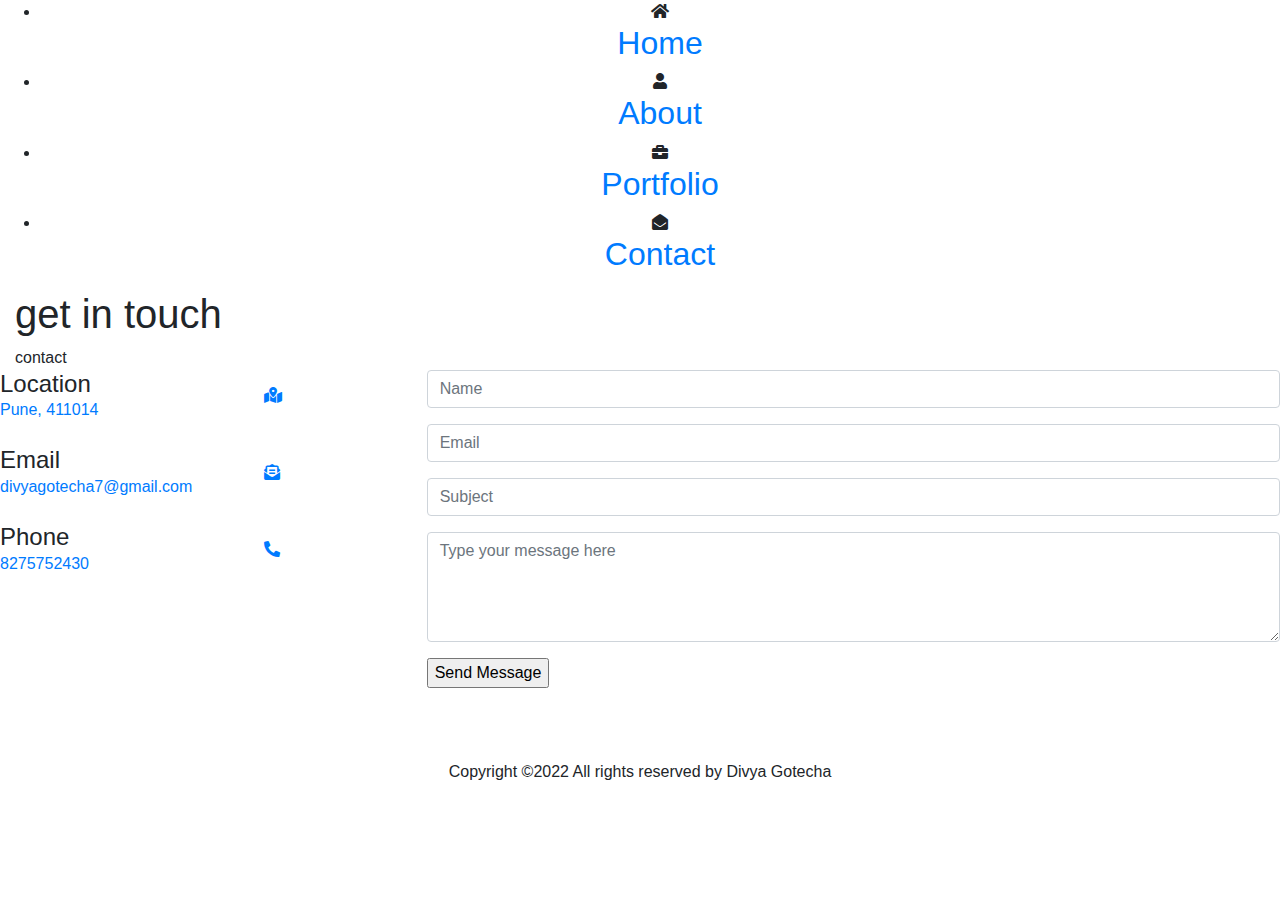
==== contact.html @ d602346c "portfolio" ====
<!DOCTYPE html>
<html>
    <head>
        <title>
            Contact 
        </title>
        <meta charset="UTF-8">
        <meta name="viewport" content="width=device-width">
        <link rel="stylesheet" type="text/css" href="fa/css/all.min.css">
        <link rel="stylesheet" type="text/css" href="https://cdnjs.cloudflare.com/ajax/libs/font-awesome/5.11.2/css/all.min.css">
  	    <link rel="stylesheet" href="css/style.css">
        <link rel="stylesheet" type="text/css" href="https://stackpath.bootstrapcdn.com/bootstrap/4.3.1/css/bootstrap.min.css">
    </head>
    
    <body>

        <header class="header" id="navbar-collapse-toggle">
            <!-- Fixed Navigation Starts -->
            <div class="text-center bg-black">
            <ul class="icon-menu d-block d-lg-block"> 
                <li class="icon-box">
                    <i class="fa fa-home category-icon"></i>
                    <a href="index.html">
                        <h2>Home</h2>
                    </a>
                </li>
                <li class="icon-box">
                    <i class="fa fa-user"></i>
                    <a href="about.html">
                        <h2>About</h2>
                    </a>
                </li>
                <li class="icon-box">
                    <i class="fa fa-briefcase"></i>
                    <a href="portfolio.html">
                        <h2>Portfolio</h2>
                    </a>
                </li>
                <li class="icon-box active active-home">
                    <i class="fa fa-envelope-open"></i>
                    <a href="contact.html">
                        <h2>Contact</h2>
                    </a>
                </li>
            </ul>
            <!-- Fixed Navigation Ends -->
        </div>
            </header>
        
        
        <div class="container-fluid contact-page">
            
            <div class="sectionheading-about">
                <h1 class="heading-about">get in <span class="headingme-about">touch</span></h1>
                <span class="resumeheading-contact">contact</span>
            </div>
            <div class="mx-auto widthsome-about">
                <div class="row ">
                    <div class="col-12 col-md-4">
                        <div class="contactinfo-boxes">
                            <div class="row mb-4 contact-box">
                                <div class="col-5 pl-0 pr-0">
                                    <h4 class="title-box mb-0">Location</h4>
                                    <p class="content-box mb-0"><a class="link-call" href="https://www.google.com/maps/@18.5450483,73.9204796,13.7z">Pune, 411014</a></p>
                                </div>
                                <div class="col-5 my-auto ml-auto">
                                    <a class="link-call" href="https://www.google.com/maps/@18.5450483,73.9204796,13.7z"><i class="fas fa-map-marked-alt contacticon-box"></i></a>
                                </div>
                            </div>
                            <div class="row mb-4 contact-box">
                                <div class="col-5 pl-0 pr-0">
                                    <h4 class="title-box mb-0">Email</h4>
                                    <p class="content-box mb-0"><a class="link-call" href="mailto:divyagotecha7@gmail.com" title="Send Email">divyagotecha7@gmail.com</a></p>
                                </div>
                                <div class="col-5 my-auto ml-auto">
                                    <a class="link-call" href="mailto:divyagotecha7@gmail.com" title="Send Email"><i class="fas fa-envelope-open-text contacticon-box"></i></a>
                                </div>
                            </div>
                            <div class="row contact-box">
                                <div class="col-5 pl-0 pr-0">
                                    <h4 class="title-box mb-0">Phone</h4>
                                    <p class="content-box mb-0"><a class="link-call" href="tel:+91 8275752430" title="Call">8275752430</a></p>  
                                </div>
                                <div class="col-5 my-auto ml-auto">
                                    <a class="link-call" href="tel:+91 8275752430" title="Call"> <i class="fas fa-phone-alt contacticon-box"></i></a>
                                </div>
                            </div>  
                        </div>
                    </div>
                    <div class="col-12 col-md-8 pt-5 pt-md-0 pl-0 pr-0">
                        <div class="contact-form">
                            <form class="mx-auto contactform-box" action="contact.php" method="POST">
                                <div class="form-group formgroup-padding">
                                  <input type="text" class="form-control form-decoration" id="exampleInputEmail1" aria-describedby="Name" placeholder="Name" name="name" required>
                                </div>
                                
                                <div class="form-group formgroup-padding">
                                    <input type="text" class="form-control  form-decoration" id="exampleInputEmail1" aria-describedby="emailHelp" placeholder="Email" name="email" required>
                                </div>
            
                                <div class="form-group formgroup-padding">
                                    <input type="text" class="form-control  form-decoration" id="exampleInputEmail1" aria-describedby="emailHelp" placeholder="Subject" name="sub" required>
                                  </div>
            
                                  <div class="form-group formgroup-padding">
                                    <textarea class="form-control form-decoration" id="exampleFormControlTextarea1" rows="4" placeholder="Type your message here" name="msg" ></textarea>
                                  </div>
                                  <div class="mx-auto pb-5 mb-4 pb-md-0">
                                    <a>
                                        <!-- <button class="btn-about">Send Message</button> -->

                                        <input type="submit" name="submit" class="mx-auto btn-about" value="Send Message"/> 
                                    </a>
                                </div>
                            </form>
                        </div>
                    </div>
                </div>
              
            </div>
            <div class="container-fluid text-center pt-5  footer-section">
                <p class="footer-text">Copyright ©2022 All rights reserved by <span class="footer-textcolor">Divya Gotecha</span></p>
            </div>
        </div>

        
        

    <script src="https://code.jquery.com/jquery-3.4.1.min.js"
    integrity="sha256-CSXorXvZcTkaix6Yvo6HppcZGetbYMGWSFlBw8HfCJo="
    crossorigin="anonymous"></script>
    <script src="https://stackpath.bootstrapcdn.com/bootstrap/4.3.1/js/bootstrap.bundle.min.js"></script>
    </body>
    </html>
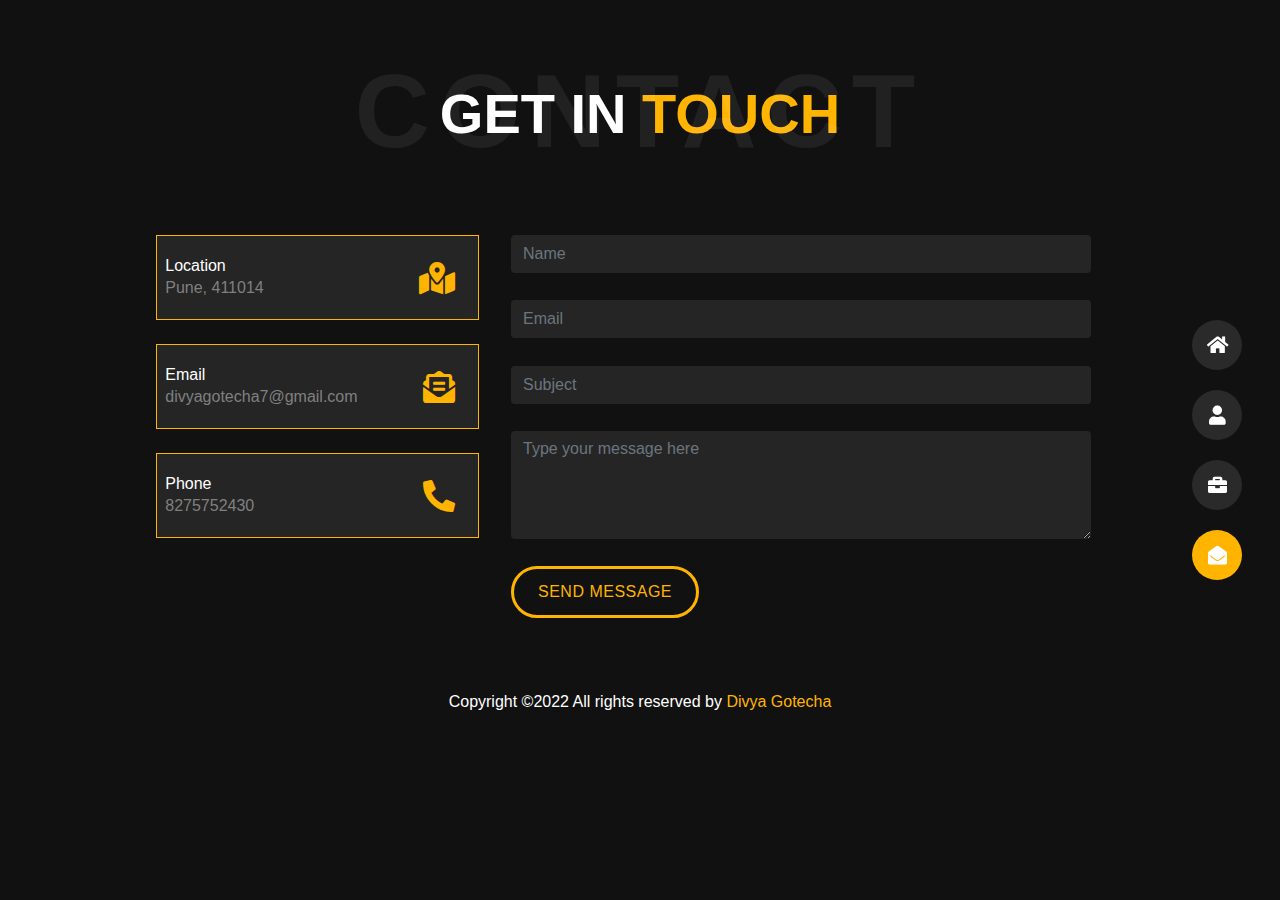
==== commit 72abeea7: "portfolio" ====
--- a/contact.html
+++ b/contact.html
@@ -105,7 +105,7 @@
                                   <div class="form-group formgroup-padding">
                                     <textarea class="form-control form-decoration" id="exampleFormControlTextarea1" rows="4" placeholder="Type your message here" name="msg" ></textarea>
                                   </div>
-                                  <div class="mx-auto pb-5 mb-4 pb-md-0">
+                                  <div class="mx-auto pb-5 mb-md-4 pb-md-0">
                                     <a>
                                         <!-- <button class="btn-about">Send Message</button> -->
 
@@ -118,7 +118,7 @@
                 </div>
               
             </div>
-            <div class="container-fluid text-center pt-5  footer-section">
+            <div class="container-fluid text-center pt-md-5 py-3 py-md-0 footer-section">
                 <p class="footer-text">Copyright ©2022 All rights reserved by <span class="footer-textcolor">Divya Gotecha</span></p>
             </div>
         </div>
--- a/css/style.css
+++ b/css/style.css
@@ -0,0 +1,1182 @@
+.main {
+  height: 100vh;
+  width: 100%;
+  background: #111;
+  display: flex;
+  align-items: center;
+  justify-content: center;
+}
+.for-height {
+  height: 100vh;
+}
+.home #menuToggle {
+  right: 25px;
+  top: 25px;
+  padding: 17px 0 0 13px;
+}
+.home .container-home {
+  display: flex;
+  align-items: center;
+  min-height: 100%;
+}
+.hi {
+  color: #eee;
+  font-size: 1rem;
+  font-weight: 400;
+  line-height: 42px;
+  text-transform: uppercase !important;
+  font-family: "Open Sans", sans-serif;
+}
+.fname {
+  color: #fff;
+  font-weight: 600;
+  font-size: 2rem;
+  line-height: 35px;
+  font-family: "Poppins", sans-serif;
+}
+.name {
+  font-weight: 700;
+  color: #ffb400;
+}
+.home-text {
+  font-size: 1rem;
+  line-height: 30px;
+  color: white;
+  font-family: "Open Sans", sans-serif;
+}
+.btn-about {
+  text-transform: uppercase;
+  font-size: 1rem;
+  font-weight: 530;
+  font-family: "Poppins", sans-serif;
+  letter-spacing: 0.5px;
+  padding: 0.5rem 1.2rem;
+  background-color: transparent;
+  border: 3px solid #ffb400;
+  border-radius: 50px;
+  -webkit-transition: all 0.15s ease-in-out;
+  transition: all 0.15s ease-in-out;
+  color: #ffb400;
+}
+.btn-about:focus {
+  outline: none !important;
+}
+.btn-about:hover {
+  box-shadow: 0 0 10px 0 #ffb400 inset, 0 0 15px 2px #ffb400;
+  border: 3px solid #ffb400;
+  outline: none !important;
+}
+.header {
+  position: sticky;
+  bottom: 0;
+  top: 0;
+  right: 0;
+  left: 0;
+  z-index: 2;
+  opacity: 1;
+  transition: opacity 0.3s;
+  -webkit-transition: opacity 0.3s;
+}
+.header ul.icon-menu {
+  margin: 0;
+  padding: 0;
+  opacity: 1;
+  transition: all 0.6s;
+  font-family: "Poppins", sans-serif;
+  font-size: 15px;
+  color: #fff;
+  list-style: none;
+  background-color: #111;
+}
+.header .icon-box a {
+  display: block;
+  padding: 0;
+  width: 30px;
+  height: 30px;
+}
+.header ul.icon-menu li.icon-box {
+  width: 30px;
+  height: 30px;
+  list-style: none;
+  position: relative;
+  display: flex;
+  align-items: center;
+  transition: 0.3s;
+  margin: 20px 0;
+  border-radius: 50%;
+  background: #2b2a2a;
+}
+.header ul.icon-menu li.icon-box i {
+  font-size: 19px;
+  transition: 0.3s;
+}
+.header .icon-box i.fa {
+  position: absolute;
+  pointer-events: none;
+}
+.header .icon-menu i {
+  left: 0;
+  right: 0;
+  margin: 0 auto;
+  display: block;
+  text-align: center;
+  font-size: 35px;
+  top: 15px;
+}
+.header .icon-box a {
+  display: block;
+  padding: 0;
+  width: 50px;
+  height: 50px;
+}
+.header ul.icon-menu li.icon-box {
+  width: 50px;
+  height: 50px;
+  list-style: none;
+  position: relative;
+  display: inline-flex;
+  align-items: center;
+  justify-content: center;
+  transition: 0.3s;
+  margin: 20px 8px;
+  border-radius: 50%;
+  background: #2b2a2a;
+}
+.header ul.icon-menu li.icon-box i {
+  font-size: 15px;
+  transition: 0.3s;
+}
+.header .icon-box i.fa {
+  position: absolute;
+  pointer-events: none;
+}
+.header .icon-menu i {
+  left: 0;
+  right: 0;
+  margin: 0 auto;
+  display: block;
+  text-align: center;
+  font-size: 35px;
+  top: 15px;
+}
+.header .icon-box a {
+  display: block;
+  padding: 0;
+  width: 50px;
+  height: 50px;
+}
+.icon:hover {
+  background: #ffb400;
+}
+a {
+  color: #fff;
+  text-decoration: none;
+}
+
+.me {
+  width: 400px;
+  margin: 90px auto;
+}
+
+.social ul li:hover a {
+  color: #000;
+}
+.social ul li i {
+  margin-left: 10px;
+  color: #000;
+  background: #fff;
+  padding: 10px;
+  -webkit-border-radius: 50%;
+  -moz-border-radius: 50%;
+  border-radius: 50%;
+  width: 20px;
+  height: 20px;
+  font-size: 20px;
+  background: #ffffff;
+  -webkit-transform: rotate(0deg);
+  -moz-transform: rotate(0deg);
+  -ms-transform: rotate(0deg);
+  -o-transform: rotate(0deg);
+  transform: rotate(0deg);
+}
+.header .icon-box h2 {
+  display: none;
+}
+.header .icon-box a:hover h2 {
+  display: none;
+}
+.header ul.icon-menu li.icon-box i {
+  font-size: 19px;
+  transition: 0.3s;
+}
+.header ul.icon-menu li.icon-box:hover {
+  background: #ffb400;
+  transition: 0.3s;
+}
+.active-home {
+  background: #ffb400 !important;
+}
+.header-index {
+  position: fixed;
+  bottom: 0;
+  top: 0;
+  right: 0;
+  left: 0;
+  opacity: 1;
+  transition: opacity 0.3s;
+  -webkit-transition: opacity 0.3s;
+}
+.header-index ul.icon-menu {
+  margin: 0;
+  padding: 0;
+  opacity: 1;
+  transition: all 0.6s;
+  font-family: "Poppins", sans-serif;
+  font-size: 15px;
+  color: #fff;
+  list-style: none;
+  background-color: #111;
+}
+.header-index .icon-box a {
+  display: block;
+  padding: 0;
+  width: 30px;
+  height: 30px;
+}
+.header-index ul.icon-menu li.icon-box {
+  width: 30px;
+  height: 30px;
+  list-style: none;
+  position: relative;
+  display: flex;
+  align-items: center;
+  transition: 0.3s;
+  margin: 20px 0;
+  border-radius: 50%;
+  background: #2b2a2a;
+}
+.header-index ul.icon-menu li.icon-box i {
+  font-size: 19px;
+  transition: 0.3s;
+}
+.header-index .icon-menu i {
+  left: 0;
+  right: 0;
+  margin: 0 auto;
+  display: block;
+  text-align: center;
+  font-size: 35px;
+  top: 15px;
+}
+.header-index .icon-box a {
+  display: block;
+  padding: 0;
+  width: 50px;
+  height: 50px;
+}
+.header-index ul.icon-menu li.icon-box {
+  width: 50px;
+  height: 50px;
+  list-style: none;
+  position: relative;
+  display: inline-flex;
+  align-items: center;
+  justify-content: center;
+  transition: 0.3s;
+  margin: 20px 8px;
+  border-radius: 50%;
+  background: #2b2a2a;
+}
+.header-index ul.icon-menu li.icon-box i {
+  font-size: 15px;
+  transition: 0.3s;
+}
+.header-index .icon-box i.fa {
+  position: absolute;
+  pointer-events: none;
+}
+.header-index .icon-menu i {
+  left: 0;
+  right: 0;
+  margin: 0 auto;
+  display: block;
+  text-align: center;
+  font-size: 35px;
+  top: 15px;
+}
+.header-index .icon-box a {
+  display: block;
+  padding: 0;
+  width: 50px;
+  height: 50px;
+}
+.header-index .icon-box h2 {
+  display: none;
+}
+.header-index .icon-box a:hover h2 {
+  display: none;
+}
+.header-index ul.icon-menu li.icon-box i {
+  font-size: 19px;
+  transition: 0.3s;
+}
+.header-index ul.icon-menu li.icon-box:hover {
+  background: #ffb400;
+  transition: 0.3s;
+}
+
+/* about page css */
+.aboutpage {
+  background: #111;
+  width: 100%;
+  height: 100%;
+}
+.widthsome-about {
+  width: 90%;
+}
+.sectionheading-about {
+  position: relative;
+  padding-top: 2.5rem;
+  padding-bottom: 2.5rem;
+}
+.heading-about {
+  font-size: 2rem;
+  font-weight: 900;
+  color: #fff;
+  font-family: "Poppins", sans-serif;
+  text-transform: uppercase;
+  text-align: center;
+}
+.headingme-about {
+  color: #ffb400;
+}
+.resumeheading-about {
+  font-family: "Poppins", sans-serif;
+  left: 0;
+  position: absolute;
+  right: 0;
+  top: 47%;
+  letter-spacing: 10px;
+  line-height: 0.7;
+  text-transform: uppercase;
+  font-size: 3.2rem;
+  transform: translateY(-50%);
+  color: rgba(255, 255, 255, 0.07);
+  text-align: center !important;
+  font-weight: 800;
+}
+.mypic-window {
+  display: none;
+}
+.mypic-mobile {
+  display: block;
+}
+.myimg-m {
+  width: 230px;
+  height: 230px;
+  border: 4px solid #252525;
+  border-radius: 50%;
+}
+.personal-info {
+  color: #fff;
+  font-family: "Poppins", sans-serif;
+  text-transform: uppercase;
+  font-size: 1.2rem;
+  font-weight: bold;
+}
+.personal-infodetail {
+  font-family: "Open Sans", sans-serif;
+  color: white;
+  font-size: 1rem;
+}
+.btn-about {
+  text-transform: uppercase;
+  font-size: 1rem;
+  font-weight: 530;
+  font-family: "Poppins", sans-serif;
+  letter-spacing: 0.5px;
+  padding: 0.5rem 1.3rem;
+  border-radius: 25px;
+  background-color: transparent;
+  border: 3px solid #ffb400;
+  border-radius: 50px;
+  -webkit-transition: all 0.15s ease-in-out;
+  transition: all 0.15s ease-in-out;
+  color: #ffb400;
+}
+.btn-about:focus {
+  outline: none !important;
+}
+.btn-about:hover {
+  box-shadow: 0 0 10px 0 #ffb400 inset, 0 0 15px 2px #ffb400;
+  border: 3px solid #ffb400;
+  outline: none !important;
+}
+.seprator {
+  border-top: 1px solid #252525;
+  max-width: 40%;
+  margin: 4rem 0rem;
+}
+.my-skills {
+  color: #fff;
+  font-family: "Poppins", sans-serif;
+  text-transform: uppercase;
+  font-size: 1.7rem;
+  font-weight: bold;
+}
+.skillbar-program {
+  color: #fff;
+  font-family: "Open Sans", sans-serif;
+  text-transform: uppercase;
+}
+.ProgWidth {
+  padding: 0px 20px;
+}
+.skillDiv {
+  height: 6px;
+  width: 100%;
+  background-color: gray;
+}
+.skillBar {
+  display: block;
+  height: 6px;
+  background-color: #ffb400;
+}
+.icon-graduation {
+  padding: 0.8rem 0.7rem;
+  border-radius: 50%;
+  background: #ffb400;
+  color: white;
+  text-align: center;
+}
+.education-leftborder {
+  border-left: solid 1px #333;
+  height: 23vh;
+  position: relative;
+}
+.educationicon-posn {
+  position: relative;
+}
+.educationicon-posn2 {
+  position: absolute;
+  left: -21px;
+  top: -2px;
+}
+.education-date {
+  color: #fff;
+  padding: 1px 10px;
+  background-color: #252525;
+  opacity: 0.8;
+  border-radius: 20px;
+}
+.education-hedaing {
+  color: #fff;
+  font-family: "Poppins", sans-serif;
+  text-transform: uppercase;
+  font-size: 1rem;
+}
+.education-center {
+  color: #fff;
+  font-family: "Poppins", sans-serif;
+  text-transform: capitalize;
+  font-size: 0.9rem;
+}
+.skill-logo {
+  width: 30%;
+}
+.html-logo {
+  color: #ffb400;
+  font-size: 5rem;
+}
+.html-logo:hover {
+  color: #ff5733;
+}
+.css-logo {
+  font-size: 5rem;
+  color: #ffb400;
+}
+.css-logo:hover {
+  color: #264de4;
+}
+.bs-logo {
+  font-size: 5rem;
+  color: #ffb400;
+}
+.bs-logo:hover {
+  color: #563d7c;
+}
+.js-logo {
+  font-size: 5rem;
+  color: #ffb400;
+}
+.js-logo:hover {
+  color: #f0db4f;
+}
+.responsive-logo {
+  font-size: 5rem !important;
+  color: #ffb400;
+}
+.responsive-logo:hover {
+  color: grey;
+}
+.react-logo {
+  font-size: 5rem;
+  color: #ffb400;
+}
+.react-logo:hover {
+  color: #61dbfb;
+}
+.php-logo {
+  font-size: 5rem;
+  color: #ffb400;
+}
+.php-logo:hover {
+  color: #474a8a;
+}
+.databse-logo {
+  font-size: 5rem;
+  color: #ffb400;
+}
+.databse-logo:hover {
+  color: #00758f;
+}
+.github-logo {
+  font-size: 5rem;
+  color: #ffb400;
+}
+.github-logo:hover {
+  color: #6e5494;
+}
+.jq {
+  width: 5rem;
+  height: 5rem;
+}
+.footer-section {
+  background: #111;
+  color: white;
+  font-family: "Open Sans", sans-serif;
+}
+.footer-textcolor {
+  color: #ffb400;
+}
+
+/* work code */
+.portfoliopage {
+  background: #111;
+  width: 100%;
+  height: 100%;
+}
+.card-port {
+}
+.Portfolio-img {
+  height: 28vh;
+}
+.modal-img {
+  height: 30vh;
+}
+.modal-backg {
+  background-color: #252525 !important;
+  border: none !important;
+  border-radius: 0.3rem;
+  padding: 0px;
+  outline: none !important;
+  width: 100% !important;
+}
+.modal-head {
+  border-bottom: none !important;
+  padding: 0rem !important;
+}
+.modal-last {
+  padding: 0rem !important;
+  border-top: none !important;
+  border-bottom-right-radius: none !important;
+  border-bottom-left-radius: none !important;
+}
+.modal-fade {
+  background-color: rgba(0, 0, 0, 0.7) !important;
+}
+.modal-projheading {
+  color: #ffb400;
+  text-transform: uppercase;
+  font-size: 1.5rem;
+  font-weight: 700;
+}
+.modalproj-lang {
+  float: right;
+}
+.modalproj-text {
+  font-family: "Open Sans", sans-serif;
+}
+.modalclose-btn {
+  position: fixed !important;
+  top: 92%;
+  right: 45%;
+}
+.modalclose-btn:focus {
+  outline: none !important;
+  outline: none !important;
+}
+.modal-closeicon {
+  font-size: 2.5rem;
+  color: white !important;
+}
+.modalproj-name {
+  color: #ffb400;
+}
+
+.carousel-indicators li {
+  display: none !important;
+}
+.carousel-indicators {
+  display: none !important;
+}
+.portprevious-btn {
+  position: fixed !important;
+  left: 5% !important;
+  width: 3% !important;
+  top: 95% !important;
+  height: 0%;
+}
+.portnext-btn {
+  position: fixed !important;
+  right: 5% !important;
+  width: 3% !important;
+  top: 95% !important;
+  height: 0%;
+}
+.carouselleft-icon {
+  font-size: 2.5rem;
+}
+.carouselright-icon {
+  font-size: 2.5rem;
+}
+.portprevious-btn:focus-visible {
+  outline: none !important;
+}
+.clickfn {
+  text-decoration: none !important;
+}
+.image-box {
+  position: relative;
+}
+.image-box::after,
+.image-box::before {
+  content: "";
+  position: absolute;
+  opacity: 1;
+  transition: all 0.4s ease-out;
+  top: 1rem;
+  bottom: 1rem;
+  left: 1rem;
+  right: 1rem;
+  cursor: pointer;
+}
+.image-box::before {
+  border-top: 2px solid #ffb400;
+  border-bottom: 2px solid #ffb400;
+  transform: scale(0, 1);
+}
+.image-box::after {
+  border-left: 2px solid #ffb400;
+  border-right: 2px solid #ffb400;
+  transform: scale(1, 0);
+}
+.image-box:hover::before {
+  background: rgba(0, 0, 0, 1);
+  transform: scale(1.05, 1);
+}
+.image-box:hover::after {
+  transform: scale(1, 1.05);
+}
+.image-box .content-img {
+  position: absolute;
+  top: 0;
+  bottom: 0;
+  left: 0;
+  right: 0;
+  display: flex;
+  flex-direction: column;
+  align-items: center;
+  justify-content: center;
+  text-align: center;
+  padding: 15px;
+  color: #ffffff;
+  opacity: 0;
+  cursor: pointer;
+}
+.image-box:hover .content-img {
+  opacity: 1;
+}
+.image-box:hover img {
+  opacity: 0.4;
+}
+.imagehover-text {
+  font-family: "Poppins", sans-serif;
+}
+
+.box-skill {
+  position: relative;
+  height: 350px;
+  width: 250px;
+  background-color: #222;
+  border-radius: 5px;
+}
+.box-skill .shadow {
+  position: absolute;
+  height: 100%;
+  width: 50%;
+  background-color: rgba(0, 0, 0, 0.3);
+}
+.box-skill svg {
+  position: absolute;
+  height: 160px;
+  width: 160px;
+  left: 50%;
+  top: 50%;
+  transform: translate(-50%, -50%) rotate(-90deg);
+}
+.box-skill svg circle {
+  fill: transparent;
+  stroke: #ffb400;
+  stroke-width: 10;
+  stroke-dasharray: 500;
+  stroke-dashoffset: 500;
+  stroke-linecap: round;
+  animation: stroke 13.5s steps(500) forwards;
+}
+.box-skill .counter {
+  position: absolute;
+  top: 50%;
+  left: 50%;
+  transform: translate(-50%, -50%);
+  width: 100%;
+  height: 50px;
+  color: #fff;
+}
+.box-skill .counter span {
+  font-size: 28px;
+  line-height: 50px;
+  font-weight: bold;
+  text-align: center;
+}
+
+/* contact page */
+
+.contact-page {
+  background: #111;
+  width: 100%;
+  height: 100%;
+}
+.contactform-box {
+  width: 100%;
+}
+.resumeheading-contact {
+  font-family: "Poppins", sans-serif;
+  left: 0;
+  position: absolute;
+  right: 0;
+  top: 47%;
+  letter-spacing: 10px;
+  line-height: 0.7;
+  text-transform: uppercase;
+  font-size: 2.7rem;
+  transform: translateY(-50%);
+  color: rgba(255, 255, 255, 0.07);
+  text-align: center !important;
+  font-weight: 800;
+}
+.form-decoration {
+  background: #252525 !important;
+  outline: none !important;
+  border: none !important;
+}
+.form-decoration:focus {
+  color: #fff !important;
+  outline: 0;
+  box-shadow: 0 0 0 0.1rem rgb(255 180 0 / 100%) !important;
+}
+.contacticon-box {
+  float: right;
+}
+.contact-box {
+  background: #252525;
+  padding: 0.3rem 0.5rem;
+  font-family: "Poppins", sans-serif;
+  border: solid 0.5px #ffb400;
+}
+.link-call {
+  color: grey;
+  text-decoration: none !important;
+}
+.link-call:hover {
+  color: white;
+  text-decoration: none !important;
+}
+.title-box {
+  color: white;
+  font-size: 1rem;
+  padding-bottom: 0.5px;
+}
+.content-box {
+  color: grey;
+  opacity: 0.8px;
+}
+.contacticon-box {
+  color: #ffb400;
+  font-size: 2rem;
+}
+.contacticon-box:hover {
+  color: #fff;
+  font-size: 2rem;
+}
+.formgroup-padding {
+  padding-bottom: 0.7rem;
+}
+
+@media only screen and (min-width: 768px) {
+  /* Home Page */
+  .color-block {
+    position: fixed;
+    height: 200%;
+    width: 100%;
+    transform: rotate(-15deg);
+    left: -83%;
+    top: -50%;
+    background-color: #ffb400;
+  }
+  .divya {
+    width: 100%;
+    height: 90vh;
+    box-shadow: 0 0 7px rgba(0, 0, 0, 0.9);
+    z-index: 111;
+    border-radius: 15px;
+  }
+  .hi {
+    width: 60%;
+    font-size: 1.1rem;
+  }
+  .fname {
+    width: 60%;
+    font-size: 3.2rem;
+    line-height: 55px;
+  }
+  .home-text {
+    width: 60%;
+    font-size: 1rem;
+  }
+  .btn-width {
+    width: 60%;
+  }
+  .btn-about {
+    font-size: 1rem;
+    padding: 0.8rem 2rem;
+  }
+  .header {
+    position: fixed;
+    right: 30px;
+    left: inherit;
+    display: flex;
+    align-items: center;
+    height: 100vh;
+  }
+  .header ul.icon-menu {
+    background-color: transparent;
+  }
+  .header ul.icon-menu li.icon-box {
+    width: 50px;
+    height: 50px;
+    list-style: none;
+    position: relative;
+    display: flex;
+  }
+  .header .icon-box i.fa {
+    position: absolute;
+    pointer-events: none;
+  }
+  .header .icon-box a {
+    display: block;
+    padding: 0;
+    width: 50px;
+    height: 50px;
+  }
+  .header .icon-box h2 {
+    display: block;
+    z-index: -1;
+    position: absolute;
+    top: 0;
+    right: 0;
+    opacity: 0;
+    color: #fff;
+    line-height: 50px;
+    font-weight: 500;
+    transition: all 0.3s;
+    border-radius: 30px;
+    text-transform: uppercase;
+    padding: 0 25px 0 30px;
+    height: 50px;
+    font-size: 15px;
+  }
+  .header .icon-box a:hover h2 {
+    display: block;
+    opacity: 1;
+    right: 27px;
+    margin: 0;
+    text-align: center;
+    border-radius: 30px 0 0 30px;
+    background: #ffb400;
+  }
+  .header .icon-menu li.icon-box i {
+    font-size: 19px;
+    transition: 0.3s;
+  }
+  .header ul.icon-menu li.icon-box:hover {
+    background: #ffb400;
+    transition: 0.3s;
+  }
+  .icon:hover {
+    background: #ffb400;
+  }
+  a {
+    color: #fff;
+    text-decoration: none;
+  }
+  .me {
+    width: 400px;
+    margin: 90px auto;
+  }
+  .me p,
+  .me h1 {
+    text-transform: uppercase;
+    letter-spacing: 3px;
+    text-align: center;
+  }
+  .me p {
+    font-weight: 200;
+  }
+  .me span {
+    font-weight: bold;
+  }
+  .social {
+    position: fixed;
+    top: 20px;
+  }
+  .social ul {
+    padding: 0px;
+    -webkit-transform: translate(-270px, 0);
+    -moz-transform: translate(-270px, 0);
+    -ms-transform: translate(-270px, 0);
+    -o-transform: translate(-270px, 0);
+    transform: translate(-270px, 0);
+  }
+  .social ul li {
+    display: block;
+    margin: 5px;
+    background: rgba(0, 0, 0, 0.36);
+    width: 300px;
+    text-align: right;
+    padding: 10px;
+    -webkit-border-radius: 0 30px 30px 0;
+    -moz-border-radius: 0 30px 30px 0;
+    border-radius: 0 30px 30px 0;
+    -webkit-transition: all 1s;
+    -moz-transition: all 1s;
+    -ms-transition: all 1s;
+    -o-transition: all 1s;
+    transition: all 1s;
+  }
+  .social ul li:hover {
+    -webkit-transform: translate(110px, 0);
+    -moz-transform: translate(110px, 0);
+    -ms-transform: translate(110px, 0);
+    -o-transform: translate(110px, 0);
+    transform: translate(110px, 0);
+    background: rgba(255, 255, 255, 0.4);
+  }
+  .social ul li:hover a {
+    color: #000;
+  }
+  .social ul li:hover i {
+    color: #fff;
+    background: red;
+    -webkit-transform: rotate(360deg);
+    -moz-transform: rotate(360deg);
+    -ms-transform: rotate(360deg);
+    -o-transform: rotate(360deg);
+    transform: rotate(360deg);
+    -webkit-transition: all 1s;
+    -moz-transition: all 1s;
+    -ms-transition: all 1s;
+    -o-transition: all 1s;
+    transition: all 1s;
+  }
+  .social ul li i {
+    margin-left: 10px;
+    color: #000;
+    background: #fff;
+    padding: 10px;
+    -webkit-border-radius: 50%;
+    -moz-border-radius: 50%;
+    border-radius: 50%;
+    width: 20px;
+    height: 20px;
+    font-size: 20px;
+    background: #ffffff;
+    -webkit-transform: rotate(0deg);
+    -moz-transform: rotate(0deg);
+    -ms-transform: rotate(0deg);
+    -o-transform: rotate(0deg);
+    transform: rotate(0deg);
+  }
+  .active-home {
+    background: #ffb400 !important;
+  }
+  .header-index {
+    right: 30px;
+    left: inherit;
+    display: flex;
+    align-items: center;
+    height: 100vh;
+    z-index: 4;
+  }
+  .header-index ul.icon-menu {
+    background-color: transparent;
+  }
+  .header-index ul.icon-menu li.icon-box {
+    width: 50px;
+    height: 50px;
+    list-style: none;
+    position: relative;
+    display: flex;
+  }
+  .header-index .icon-box i.fa {
+    position: absolute;
+    pointer-events: none;
+  }
+  .header-index .icon-box a {
+    display: block;
+    padding: 0;
+    width: 50px;
+    height: 50px;
+  }
+  .header-index .icon-box h2 {
+    display: block;
+    z-index: -1;
+    position: absolute;
+    top: 0;
+    right: 0;
+    opacity: 0;
+    color: #fff;
+    line-height: 50px;
+    font-weight: 500;
+    transition: all 0.3s;
+    border-radius: 30px;
+    text-transform: uppercase;
+    padding: 0 25px 0 30px;
+    height: 50px;
+    font-size: 15px;
+  }
+  .header-index .icon-box a:hover h2 {
+    display: block;
+    opacity: 1;
+    right: 27px;
+    margin: 0;
+    text-align: center;
+    border-radius: 30px 0 0 30px;
+    background: #ffb400;
+  }
+  .header-index .icon-menu li.icon-box i {
+    font-size: 19px;
+    transition: 0.3s;
+  }
+  .header-index ul.icon-menu li.icon-box:hover {
+    background: #ffb400;
+    transition: 0.3s;
+  }
+
+  /* About page */
+  .resumeheading-about {
+    font-size: 6.5rem;
+    top: 47%;
+  }
+  .heading-about {
+    font-size: 3.5rem;
+  }
+  .sectionheading-about {
+    padding: 5rem 0rem;
+  }
+  .widthsome-about {
+    width: 75%;
+  }
+  .personal-info {
+    font-size: 1.7rem;
+  }
+  .mypic-window {
+    display: block;
+  }
+  .myimg {
+    width: 60%;
+    margin-left: 35%;
+  }
+  .mypic-mobile {
+    display: none;
+  }
+  .btn-about {
+    padding: 0.7rem 1.5rem;
+  }
+  .education-hedaing {
+    font-size: 1.1rem;
+  }
+  .education-center {
+    font-size: 1rem;
+  }
+
+  /* work code */
+
+  .modal-backg {
+    padding: 20px;
+    width: 100%;
+  }
+  .modal-projheading {
+    font-size: 1.7rem;
+  }
+  .modal-img {
+    height: 50vh;
+  }
+  .modal-fade {
+    background-color: rgba(0, 0, 0, 0.5) !important;
+  }
+  .modalclose-btn {
+    position: absolute !important;
+    top: -60px;
+    right: -27%;
+  }
+  .portprevious-btn {
+    position: absolute !important;
+    left: -17% !important;
+    width: 5% !important;
+    top: 0 !important;
+    height: 100%;
+  }
+  .portnext-btn {
+    position: absolute !important;
+    right: -17% !important;
+    width: 5% !important;
+    top: 0 !important;
+    height: 100%;
+  }
+
+  /* contact page */
+  .contact-page {
+    height: 100vh;
+  }
+  .resumeheading-contact {
+    font-size: 6.5rem;
+    top: 47%;
+  }
+  .contactform-box {
+    width: 90%;
+  }
+  .contact-box {
+    padding: 1.23rem 0.5rem;
+  }
+}
